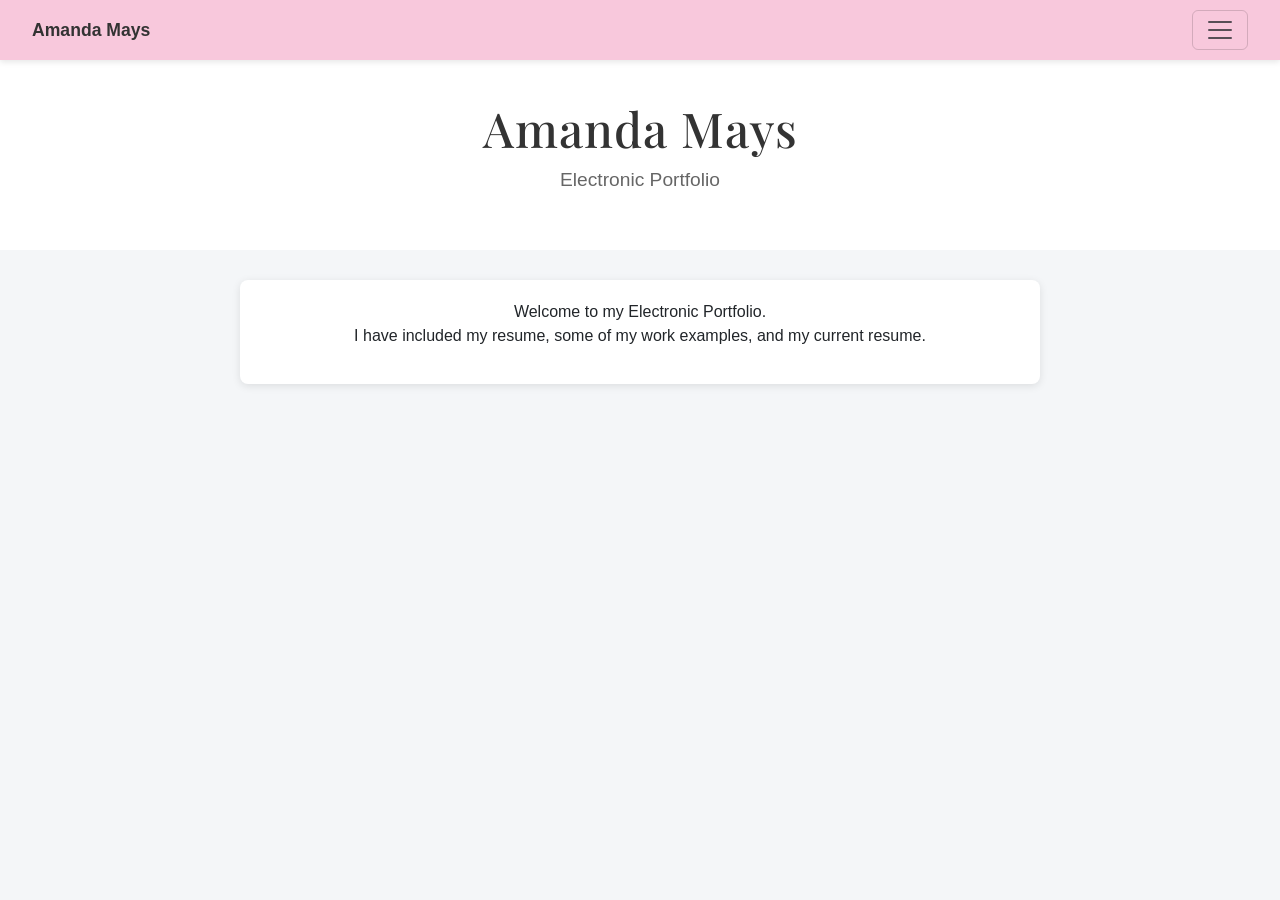
==== index.html @ d80b54a8 "Add files via upload" ====
<!DOCTYPE html>
<html lang="en">
<head>
    <meta charset="UTF-8">
    <title>Amanda Mays</title>
    <link href="https://cdn.jsdelivr.net/npm/bootstrap@5.3.0/dist/css/bootstrap.min.css" rel="stylesheet">
    <link href="https://fonts.googleapis.com/css2?family=Playfair+Display:wght@600&display=swap" rel="stylesheet">
    <link rel="stylesheet" href="styles.css">
</head>

<body>

<nav class="navbar custom-navbar">
    <div class="container-fluid">
        <a class="navbar-brand" href="#">Amanda Mays</a>

        <button class="navbar-toggler" type="button" data-bs-toggle="collapse" data-bs-target="#navbarNav">
            <span class="navbar-toggler-icon"></span>
        </button>

        <div class="collapse navbar-collapse" id="navbarNav">
            <ul class="navbar-nav nav-right">
                <li class="nav-item"><a class="nav-link" href="index.html">Home</a></li>
                <li class="nav-item"><a class="nav-link" href="2026 Resume.pdf">Resume</a></li>
                <li class="nav-item"><a class="nav-link" href="syllabi.html">CIS Syllabi</a></li>
                <li class="nav-item"><a class="nav-link" href="java_projects.html">Java Projects</a></li>
                <li class="nav-item"><a class="nav-link" href="csharp_projects.html">C# Projects</a></li>
                <li class="nav-item">
                    <a class="nav-link" href="http://catalog.southeasttech.edu/preview_program.php?catoid=17&poid=2004&hl=%22programming%22" target="_blank">
                        Curriculum
                    </a>
                </li>
            </ul>
        </div>
    </div>
</nav>

<header class="main-header">
    <h1>Amanda Mays</h1>
    <p>Electronic Portfolio</p>
</header>

<main class="content">
    <p>
        Welcome to my Electronic Portfolio.<br>
        I have included my resume, some of my work examples, and my current resume.
    </p>
</main>

<script src="https://cdn.jsdelivr.net/npm/bootstrap@5.3.0/dist/js/bootstrap.bundle.min.js"></script>
<script src="app.js" defer></script>

</body>
</html>
---- styles.css ----
/* Page */
body {
    font-family: Arial, sans-serif;
    background-color: #f4f6f8;
    margin: 0;
}

/* Navbar */
.custom-navbar {
    background-color: #f8c8dc; 
    padding: 10px 20px;
    box-shadow: 0 2px 6px rgba(0,0,0,0.1);
}

.navbar-brand {
    color: #333; 
    font-weight: bold;
    font-size: 1.1rem;
}

.navbar-brand:hover {
    color: #b03060; 
}

.nav-link {
    color: #333;
    margin-left: 15px;
    font-size: 1.1rem;
}

.nav-link:hover {
    color: #b03060; 
}

/* Header */
.main-header {
    text-align: center;
    padding: 40px 20px;
    background-color: white;
}

/*.main-header h1 {
    margin-bottom: 10px;
    color: #333;
}*/
.main-header h1 {
    font-family: 'Playfair Display', serif;
    font-size: 3rem;
    color: #333;
    letter-spacing: 1px;
}

.main-header p {
    font-size: 1.2rem;
    color: #666;
}

/* Content */
.content {
    max-width: 800px;
    margin: 30px auto;
    padding: 20px;
    background-color: white;
    border-radius: 8px;
    box-shadow: 0 2px 8px rgba(0,0,0,0.1);
    text-align: center;
}
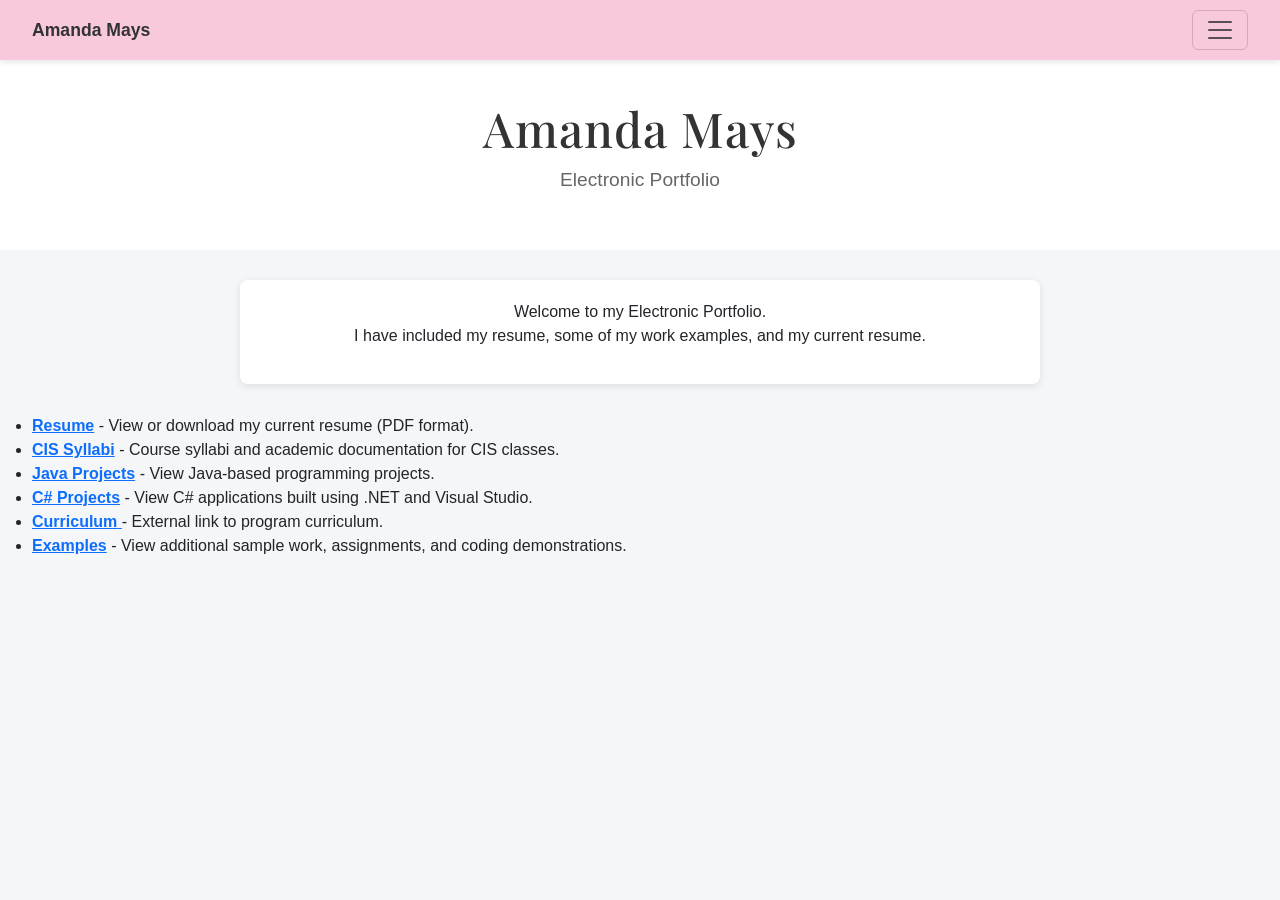
==== commit 2b8e9038: "Add files via upload" ====
--- a/index.html
+++ b/index.html
@@ -30,6 +30,7 @@
                         Curriculum
                     </a>
                 </li>
+                <li class="nav-item"><a class="nav-link" href="examples.html">Examples</a></li>
             </ul>
         </div>
     </div>
@@ -46,6 +47,45 @@
         I have included my resume, some of my work examples, and my current resume.
     </p>
 </main>
+<section class="nav-descriptions">
+    <ul>
+
+        <li>
+            <a href="2026 Resume.pdf" target="_blank"><strong>Resume</strong></a>
+            - View or download my current resume (PDF format).
+        </li>
+
+        <li>
+            <a href="syllabi.html"><strong>CIS Syllabi</strong></a>
+            - Course syllabi and academic documentation for CIS classes.
+        </li>
+
+        <li>
+            <a href="java_projects.html"><strong>Java Projects</strong></a>
+            - View Java-based programming projects.
+        </li>
+
+        <li>
+            <a href="csharp_projects.html"><strong>C# Projects</strong></a>
+            - View C# applications built using .NET and Visual Studio.
+        </li>
+
+        <li>
+            <a href="http://catalog.southeasttech.edu/preview_program.php?catoid=17&poid=2004&hl=%22programming%22"
+               target="_blank">
+               <strong>Curriculum</strong>
+            </a>
+            - External link to program curriculum.
+        </li>
+
+        <li>
+            <a href="examples.html"><strong>Examples</strong></a>
+            - View additional sample work, assignments, and coding demonstrations.
+        </li>
+
+    </ul>
+
+</section>
 
 <script src="https://cdn.jsdelivr.net/npm/bootstrap@5.3.0/dist/js/bootstrap.bundle.min.js"></script>
 <script src="app.js" defer></script>
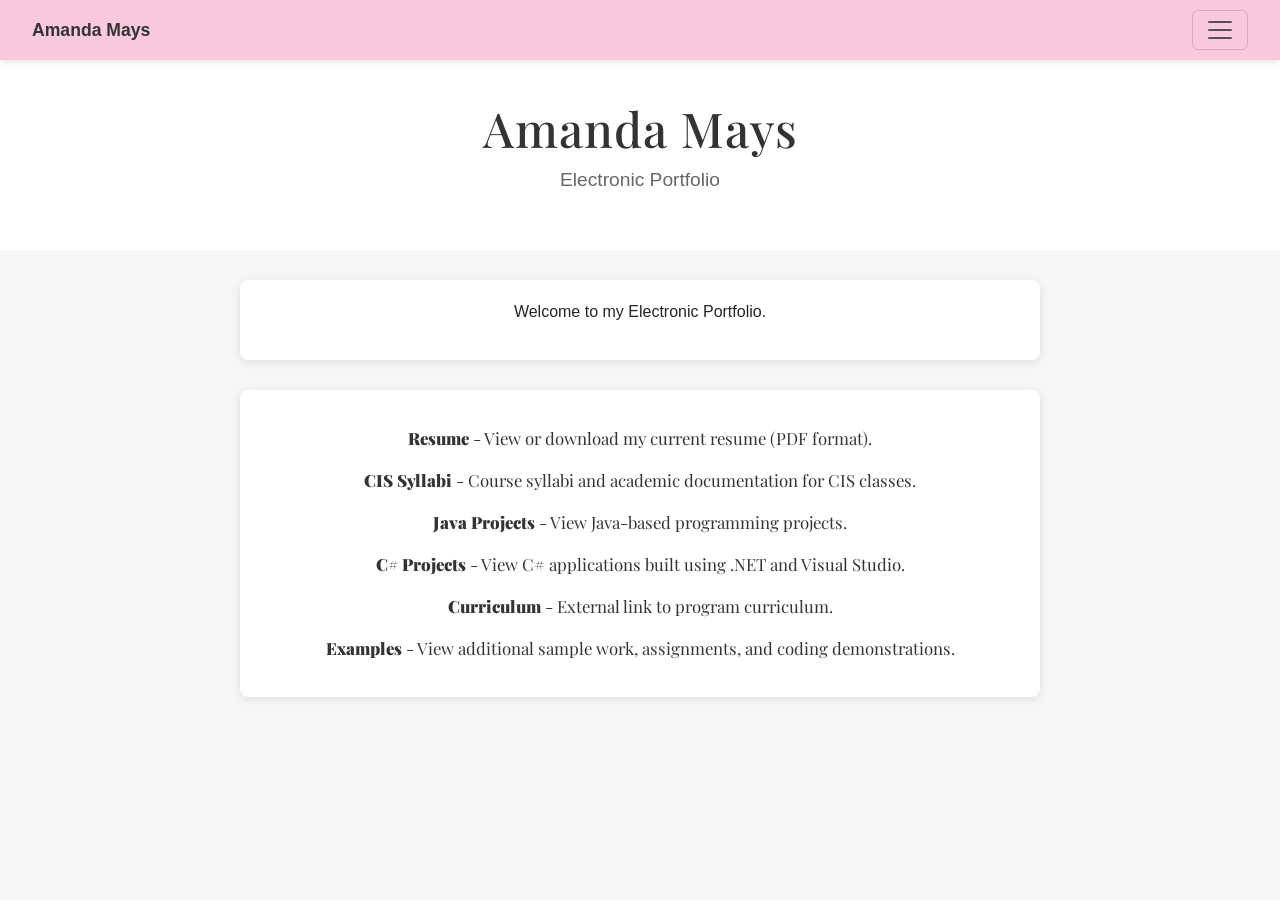
==== commit 08946f99: "Fix HTML encoding issues in index.html" ====
--- a/index.html
+++ b/index.html
@@ -44,7 +44,7 @@
 <main class="content">
     <p>
         Welcome to my Electronic Portfolio.<br>
-        I have included my resume, some of my work examples, and my current resume.
+        
     </p>
 </main>
 <section class="nav-descriptions">
@@ -91,4 +91,4 @@
 <script src="app.js" defer></script>
 
 </body>
-</html>+</html>
--- a/styles.css
+++ b/styles.css
@@ -64,4 +64,47 @@
     border-radius: 8px;
     box-shadow: 0 2px 8px rgba(0,0,0,0.1);
     text-align: center;
+}
+/* Navigation Description Section */
+.nav-descriptions {
+    max-width: 800px;
+    margin: 30px auto;
+    padding: 20px;
+    background-color: white;
+    border-radius: 8px;
+    box-shadow: 0 2px 8px rgba(0,0,0,0.1);
+}
+
+/* Title */
+.nav-descriptions {
+    text-align: center;
+    font-family: 'Playfair Display', serif;
+    color: #333;
+    margin-bottom: 20px;
+}
+
+/* List styling */
+.nav-descriptions ul {
+    list-style: none;
+    padding: 0;
+    margin: 0;
+}
+
+.nav-descriptions li {
+    margin: 15px 0;
+    font-size: 1.05rem;
+    color: #333;
+    line-height: 1.6;
+}
+
+/* Links */
+.nav-descriptions a {
+    color: #333;
+    text-decoration: none;
+    font-weight: bold;
+}
+
+.nav-descriptions a:hover {
+    color: #b03060;
+    text-decoration: underline;
 }
